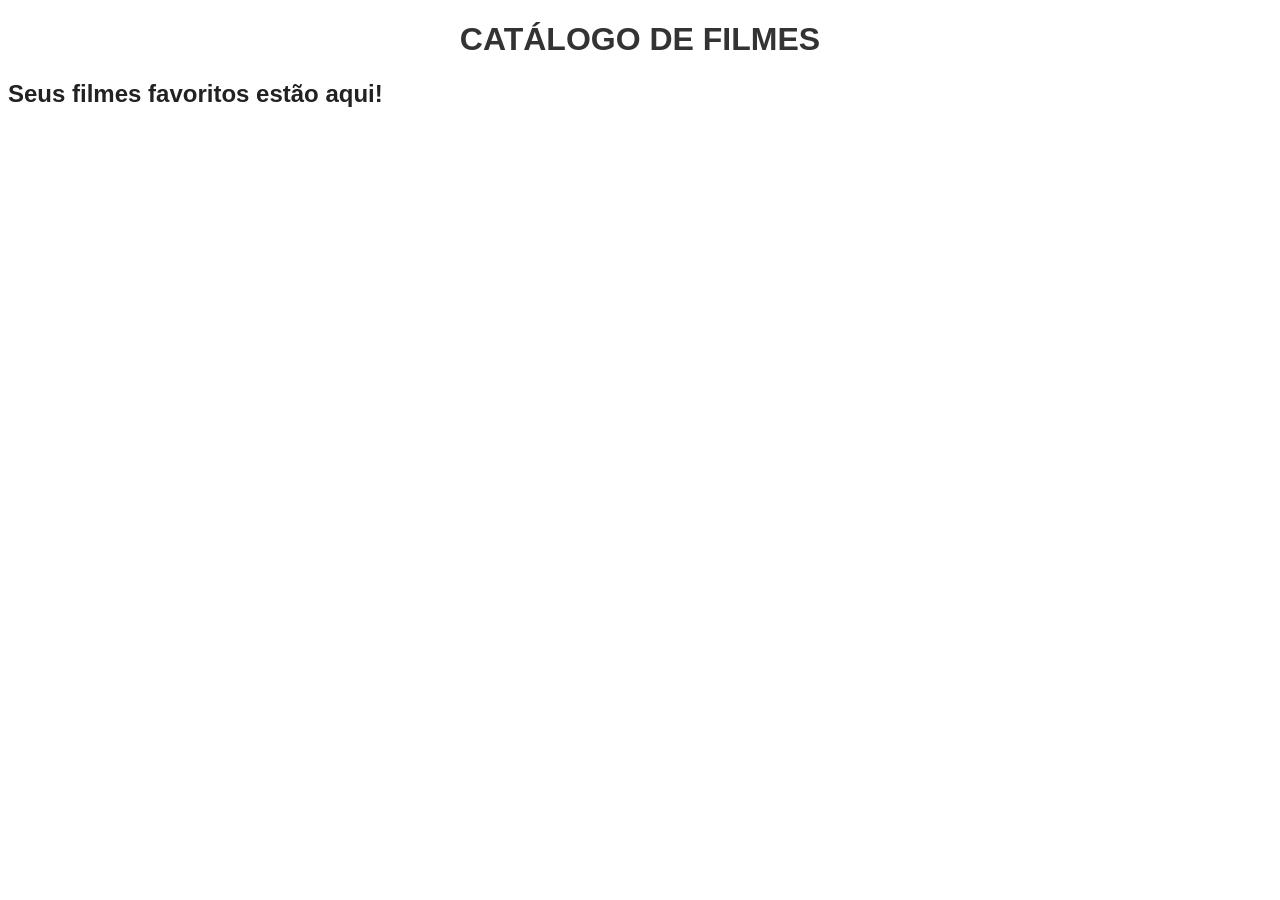
==== CSS2/index.html @ fb5cd369 "CSS2-v1.0 Inicio do código, com adição do cabeçalho e styles" ====
<!DOCTYPE html>
<html lang="pt-BR">
<head>
    <meta charset="UTF-8">
    <meta name="viewport" content="width=device-width, initial-scale=1.0">
    <title>Cinema Alagoinhas</title>
    <link rel="stylesheet" href="style.css">
</head>
<body>
    <header>
        <h1 class="titulo">CATÁLOGO DE FILMES</h1>
        <h2>Seus filmes favoritos estão aqui!</h2>
    </header>
</body>
</html>
---- CSS2/style.css ----
body {
    font-family: Arial, sans-serif;
    background-color: #ffffff;
    color: #222;
}
.titulo {
    color: #333;
    font-size: 2em;
    text-align: center;
}
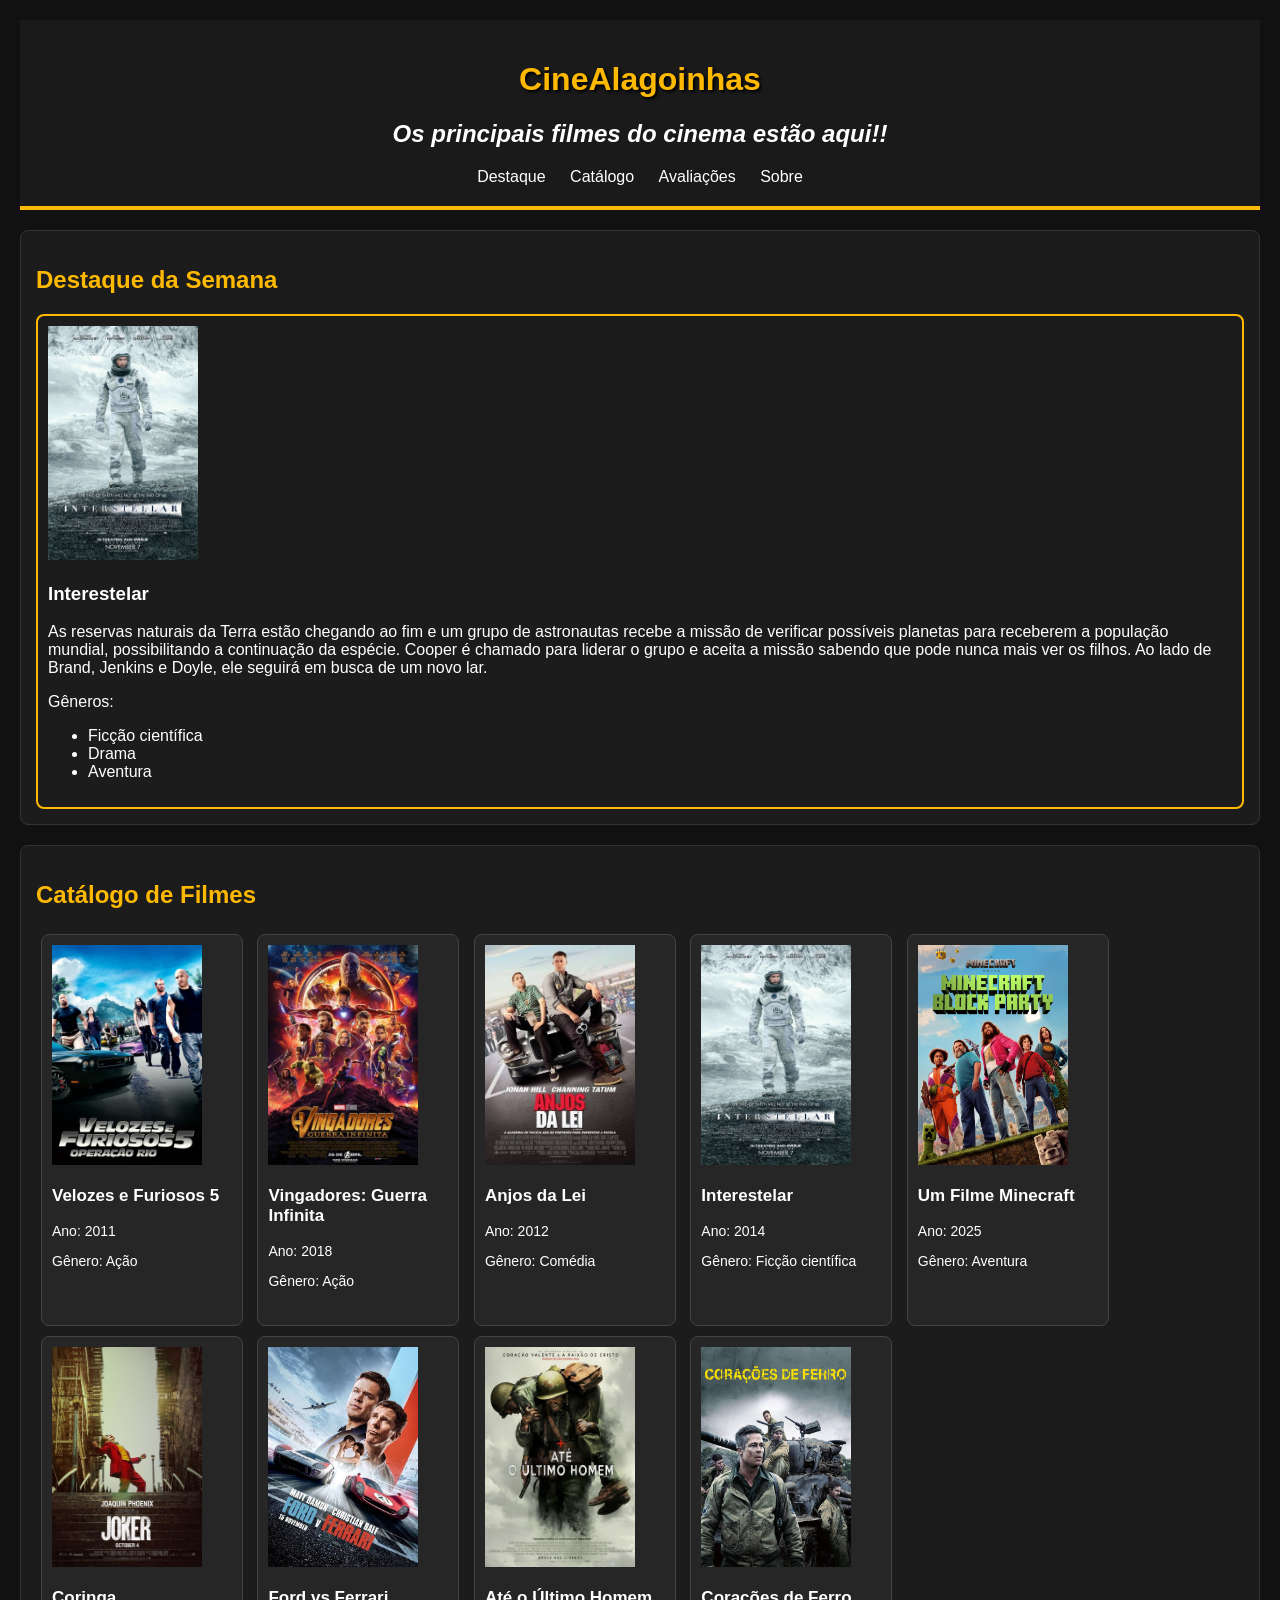
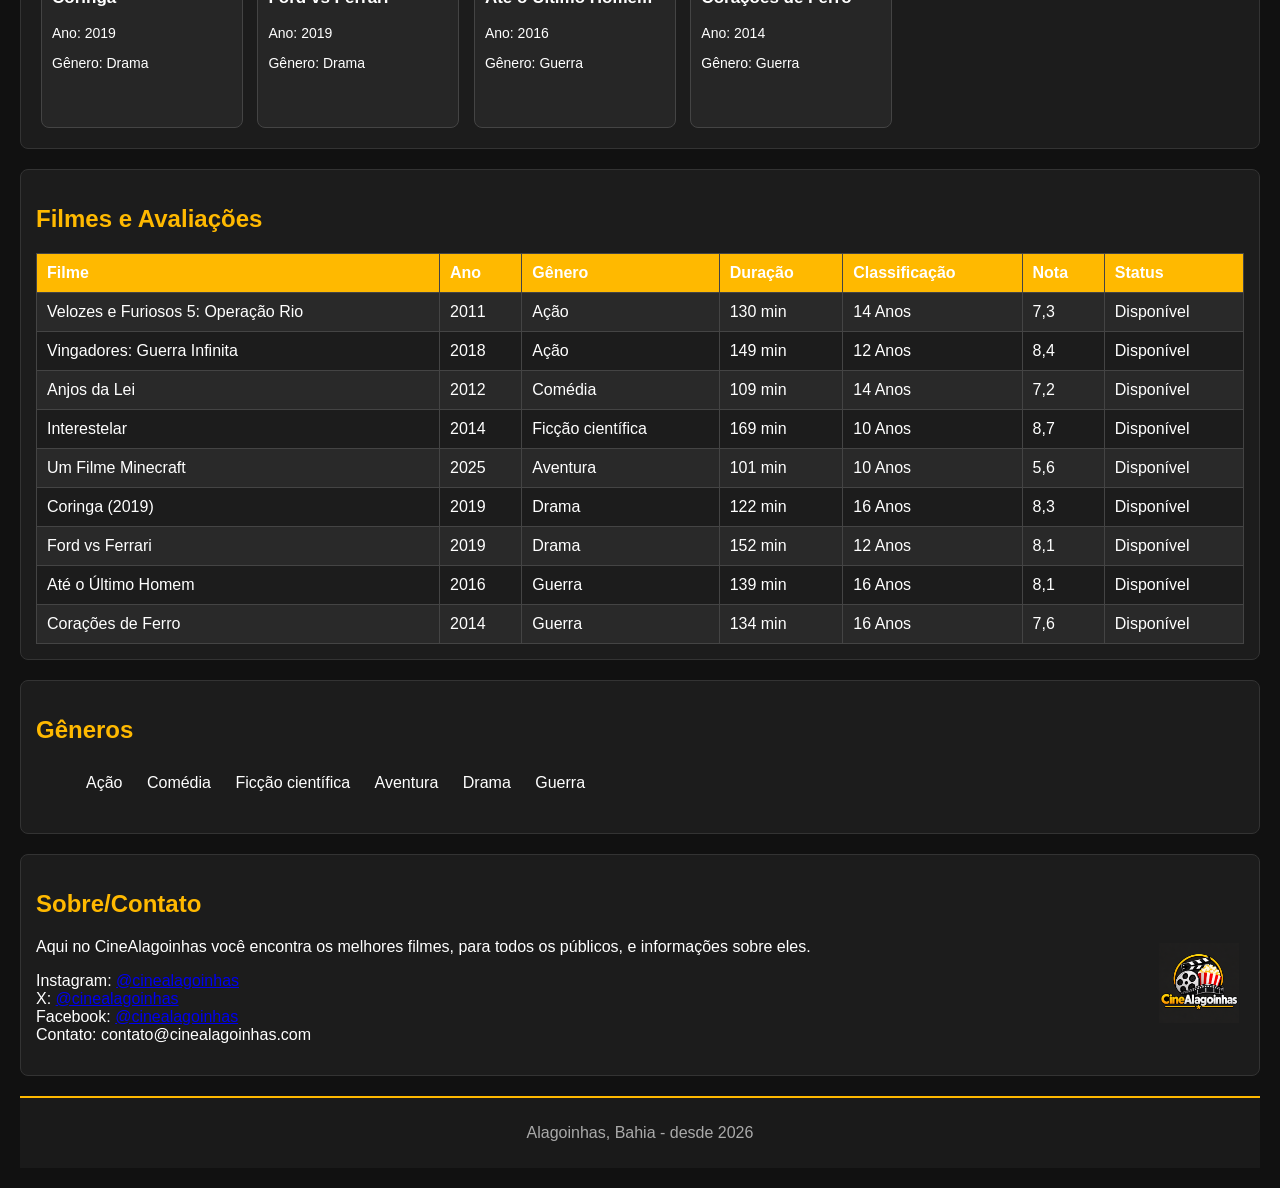
==== commit 68fdb5ce: "v1.0 Foram implementados o código inicial, com tabelas, listas ordenadas/não ordenada, seções, cabeç" ====
--- a/CSS2/index.html
+++ b/CSS2/index.html
@@ -1,15 +1,224 @@
+
 <!DOCTYPE html>
-<html lang="pt-BR">
+<html lang="pt-br">
 <head>
     <meta charset="UTF-8">
-    <meta name="viewport" content="width=device-width, initial-scale=1.0">
     <title>Cinema Alagoinhas</title>
     <link rel="stylesheet" href="style.css">
 </head>
 <body>
-    <header>
-        <h1 class="titulo">CATÁLOGO DE FILMES</h1>
-        <h2>Seus filmes favoritos estão aqui!</h2>
+    <!-- Cabeçalho do catálogo -->
+    <header id="inicio">
+        <h1>CineAlagoinhas</h1>
+        <h2>Os principais filmes do cinema estão aqui!!</h2>
+        <!-- Menu da página -->
+        <nav>
+            <a href="#destaque">Destaque</a>
+            <a href="#catalogo">Catálogo</a>
+            <a href="#avaliacoes">Avaliações</a>
+            <a href="#sobre">Sobre</a>
+        </nav>
     </header>
+    <!-- Filme em destaque -->
+    <section id="destaque">
+        <h2>Destaque da Semana</h2>
+        <div class="destaque">
+            <img src="assets/filme4.png" alt="Pôster de Interestelar">
+            <div>
+                <h3>Interestelar</h3>
+                <p>As reservas naturais da Terra estão chegando ao fim e um grupo de astronautas 
+                    recebe a missão de verificar possíveis planetas para receberem a população mundial, 
+                    possibilitando a continuação da espécie. Cooper é chamado para liderar o grupo 
+                    e aceita a missão sabendo que pode nunca mais ver os filhos. 
+                    Ao lado de Brand, Jenkins e Doyle, ele seguirá em busca de um novo lar.</p>
+                <p>Gêneros:</p>
+                <ul>
+                    <li>Ficção científica</li>
+                    <li>Drama</li>
+                    <li>Aventura</li>
+                </ul>
+            </div>
+        </div>
+    </section>
+    <!-- Catálogo de filmes -->
+    <section id="catalogo">
+        <h2>Catálogo de Filmes</h2>
+        <div class="filme">
+            <img src="assets/filme1.jpg" alt="Pôster de Velozes e Furiosos 5">
+            <h3>Velozes e Furiosos 5</h3>
+            <p>Ano: 2011</p>
+            <p>Gênero: Ação</p>
+        </div>
+        <div class="filme">
+            <img src="assets/filme2.jpg" alt="Pôster de Vingadores: Guerra Infinita">
+            <h3>Vingadores: Guerra Infinita</h3>
+            <p>Ano: 2018</p>
+            <p>Gênero: Ação</p>
+        </div>
+        <div class="filme">
+            <img src="assets/filme3.jpg" alt="Pôster de Anjos da Lei">
+            <h3>Anjos da Lei</h3>
+            <p>Ano: 2012</p>
+            <p>Gênero: Comédia</p>
+        </div>
+        <div class="filme">
+            <img src="assets/filme4.png" alt="Pôster de Interestelar">
+            <h3>Interestelar</h3>
+            <p>Ano: 2014</p>
+            <p>Gênero: Ficção científica</p>
+        </div>
+        <div class="filme">
+            <img src="assets/filme5.jpg" alt="Pôster de Um Filme Minecraft">
+            <h3>Um Filme Minecraft</h3>
+            <p>Ano: 2025</p>
+            <p>Gênero: Aventura</p>
+        </div>
+        <div class="filme">
+            <img src="assets/filme6.jpg" alt="Pôster de Coringa">
+            <h3>Coringa</h3>
+            <p>Ano: 2019</p>
+            <p>Gênero: Drama</p>
+        </div>
+        <div class="filme">
+            <img src="assets/filme7.jpg" alt="Pôster de Ford vs Ferrari">
+            <h3>Ford vs Ferrari</h3>
+            <p>Ano: 2019</p>
+            <p>Gênero: Drama</p>
+        </div>
+        <div class="filme">
+            <img src="assets/filme8.jpg" alt="Pôster de Até o Último Homem">
+            <h3>Até o Último Homem</h3>
+            <p>Ano: 2016</p>
+            <p>Gênero: Guerra</p>
+        </div>
+        <div class="filme">
+            <img src="assets/filme9.jpg" alt="Pôster de Corações de Ferro">
+            <h3>Corações de Ferro</h3>
+            <p>Ano: 2014</p>
+            <p>Gênero: Guerra</p>
+        </div>
+    </section>
+    <!-- Tabela de filmes -->
+    <section id="avaliacoes">
+        <h2>Filmes e Avaliações</h2>
+        <table>
+            <tr>
+                <th>Filme</th>
+                <th>Ano</th>
+                <th>Gênero</th>
+                <th>Duração</th>
+                <th>Classificação</th>
+                <th>Nota</th>
+                <th>Status</th>
+            </tr>
+            <tr>
+                <td>Velozes e Furiosos 5: Operação Rio</td>
+                <td>2011</td>
+                <td>Ação</td>
+                <td>130 min</td>
+                <td>14 Anos</td>
+                <td>7,3</td>
+                <td>Disponível</td>
+            </tr>
+            <tr>
+                <td>Vingadores: Guerra Infinita</td>
+                <td>2018</td>
+                <td>Ação</td>
+                <td>149 min</td>
+                <td>12 Anos</td>
+                <td>8,4</td>
+                <td>Disponível</td>
+            </tr>
+            <tr>
+                <td>Anjos da Lei</td>
+                <td>2012</td>
+                <td>Comédia</td>
+                <td>109 min</td>
+                <td>14 Anos</td>
+                <td>7,2</td>
+                <td>Disponível</td>
+            </tr>
+            <tr>
+                <td>Interestelar</td>
+                <td>2014</td>
+                <td>Ficção científica</td>
+                <td>169 min</td>
+                <td>10 Anos</td>
+                <td>8,7</td>
+                <td>Disponível</td>
+            </tr>
+            <tr>
+                <td>Um Filme Minecraft</td>
+                <td>2025</td>
+                <td>Aventura</td>
+                <td>101 min</td>
+                <td>10 Anos</td>
+                <td>5,6</td>
+                <td>Disponível</td>
+            </tr>
+            <tr>
+                <td>Coringa (2019)</td>
+                <td>2019</td>
+                <td>Drama</td>
+                <td>122 min</td>
+                <td>16 Anos</td>
+                <td>8,3</td>
+                <td>Disponível</td>
+            </tr>
+            <tr>
+                <td>Ford vs Ferrari</td>
+                <td>2019</td>
+                <td>Drama</td>
+                <td>152 min</td>
+                <td>12 Anos</td>
+                <td>8,1</td>
+                <td>Disponível</td>
+            </tr>
+            <tr>
+                <td>Até o Último Homem</td>
+                <td>2016</td>
+                <td>Guerra</td>
+                <td>139 min</td>
+                <td>16 Anos</td>
+                <td>8,1</td>
+                <td>Disponível</td>
+            </tr>
+            <tr>
+                <td>Corações de Ferro</td>
+                <td>2014</td>
+                <td>Guerra</td>
+                <td>134 min</td>
+                <td>16 Anos</td>
+                <td>7,6</td>
+                <td>Disponível</td>
+            </tr>
+        </table>
+    </section>
+    <!-- Lista de gêneros -->
+    <section>
+        <h2>Gêneros</h2>
+        <ul class="generos">
+            <li>Ação</li>
+            <li>Comédia</li>
+            <li>Ficção científica</li>
+            <li>Aventura</li>
+            <li>Drama</li>
+            <li>Guerra</li>
+        </ul>
+    </section>
+    <!-- Informações sobre o catálogo -->
+    <section id="sobre">
+        <h2>Sobre/Contato</h2>
+        <img class="logo" src="assets/logo.png" alt="Logo do CineAlagoinhas">
+        <p>Aqui no CineAlagoinhas você encontra os melhores filmes, para todos os públicos, e informações sobre eles.</p>
+        <p> Instagram: <a href="https://www.instagram.com/" target="_blank">@cinealagoinhas</a> <br>
+            X: <a href="https://x.com/" target="_blank">@cinealagoinhas</a> <br>
+            Facebook: <a href="https://www.facebook.com/" target="_blank">@cinealagoinhas</a> <br>
+            Contato: contato@cinealagoinhas.com</p>
+    </section>
+    <!-- Rodapé -->
+    <footer>
+        <p>Alagoinhas, Bahia - desde 2026</p>
+    </footer>
 </body>
 </html>
--- a/CSS2/style.css
+++ b/CSS2/style.css
@@ -1,10 +1,120 @@
 body {
     font-family: Arial, sans-serif;
-    background-color: #ffffff;
-    color: #222;
+    background-color: #111111;
+    color: white;
+    margin: 20px;
 }
-.titulo {
-    color: #333;
-    font-size: 2em;
+/* Aqui é para o Cabeçalho */
+header {
+    background-color: #1a1a1a;
+    color: white;
     text-align: center;
+    padding: 20px;
+    border-bottom: 4px solid #FFB900;
+}
+/* Título principal */
+h1 {
+    color: #FFB900;
+    text-shadow: 2px 2px 3px black;
+}
+/* Subtítulo escrito em itálico */
+header h2 {
+    font-style: italic;
+}
+/* Menu */
+nav a {
+    color: white;
+    margin: 10px;
+    text-decoration: none;
+}
+nav a:hover {
+    color: #FFB900;
+}
+/* Seções */
+section {
+    background-color: #1c1c1c;
+    margin: 20px 0;
+    padding: 15px;
+    border: 1px solid #333333;
+    border-radius: 8px;
+}
+/* Títulos das seções */
+section h2 {
+    color: #FFB900;
+}
+/* Filme em destaque */
+.destaque {
+    border: 2px solid #FFB900;
+    padding: 10px;
+    border-radius: 8px;
+}
+.destaque img {
+    width: 150px;
+    margin-right: 15px;
+}
+/* Cards dos filmes no catálogo */
+.filme {
+    display: inline-block;
+    vertical-align: top;
+    width: 180px;
+    height: 370px;
+    background-color: #262626;
+    border: 1px solid #444444;
+    border-radius: 8px;
+    padding: 10px;
+    margin: 5px;
+}
+/* Capas dos filmes */
+.filme img {
+    width: 150px;
+    height: 220px;
+}
+/* Títulos dos cards */
+.filme h3 {
+    color: white;
+    font-size: 17px;
+}
+/* Informações sobre os filmes */
+.filme p {
+    font-size: 14px;
+}
+/* Tabela sobre os filmes */
+table {
+    width: 100%;
+    border-collapse: collapse;
+}
+th {
+    background-color: #FFB900;
+    color: white;
+}
+th, td {
+    border: 1px solid #444444;
+    padding: 10px;
+    text-align: left;
+}
+tr:nth-child(even) {
+    background-color: #292929;
+}
+/* Lista de gêneros dos filmes */
+.generos {
+    list-style-type: square;
+}
+.generos li {
+    display: inline-block;
+    margin: 5px;
+    padding: 5px;
+}
+/* Imagem à direita do texto */
+.logo {
+    float: right;
+    width: 80px;
+    margin: 5px;
+}
+/* Rodapé da página*/
+footer {
+    background-color: #1a1a1a;
+    color: #aaaaaa;
+    text-align: center;
+    padding: 10px;
+    border-top: 2px solid #FFB900;
 }
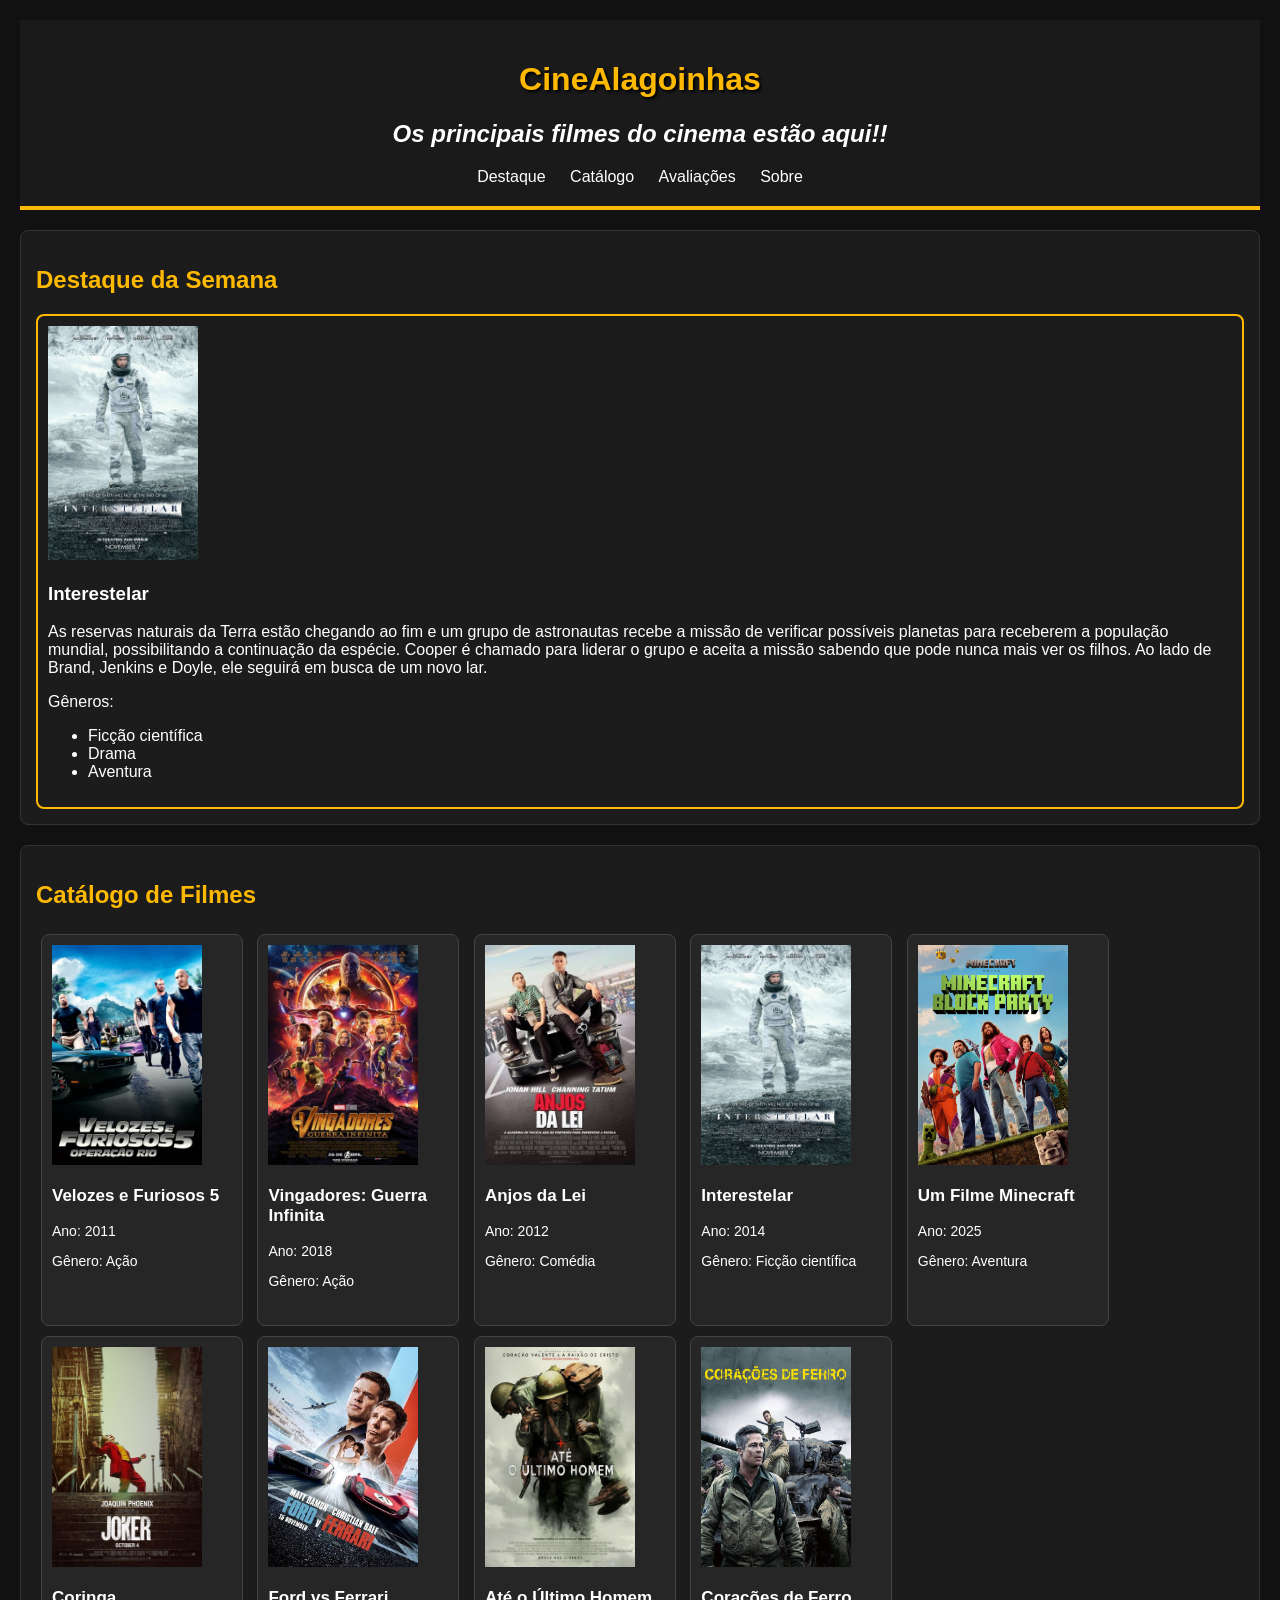
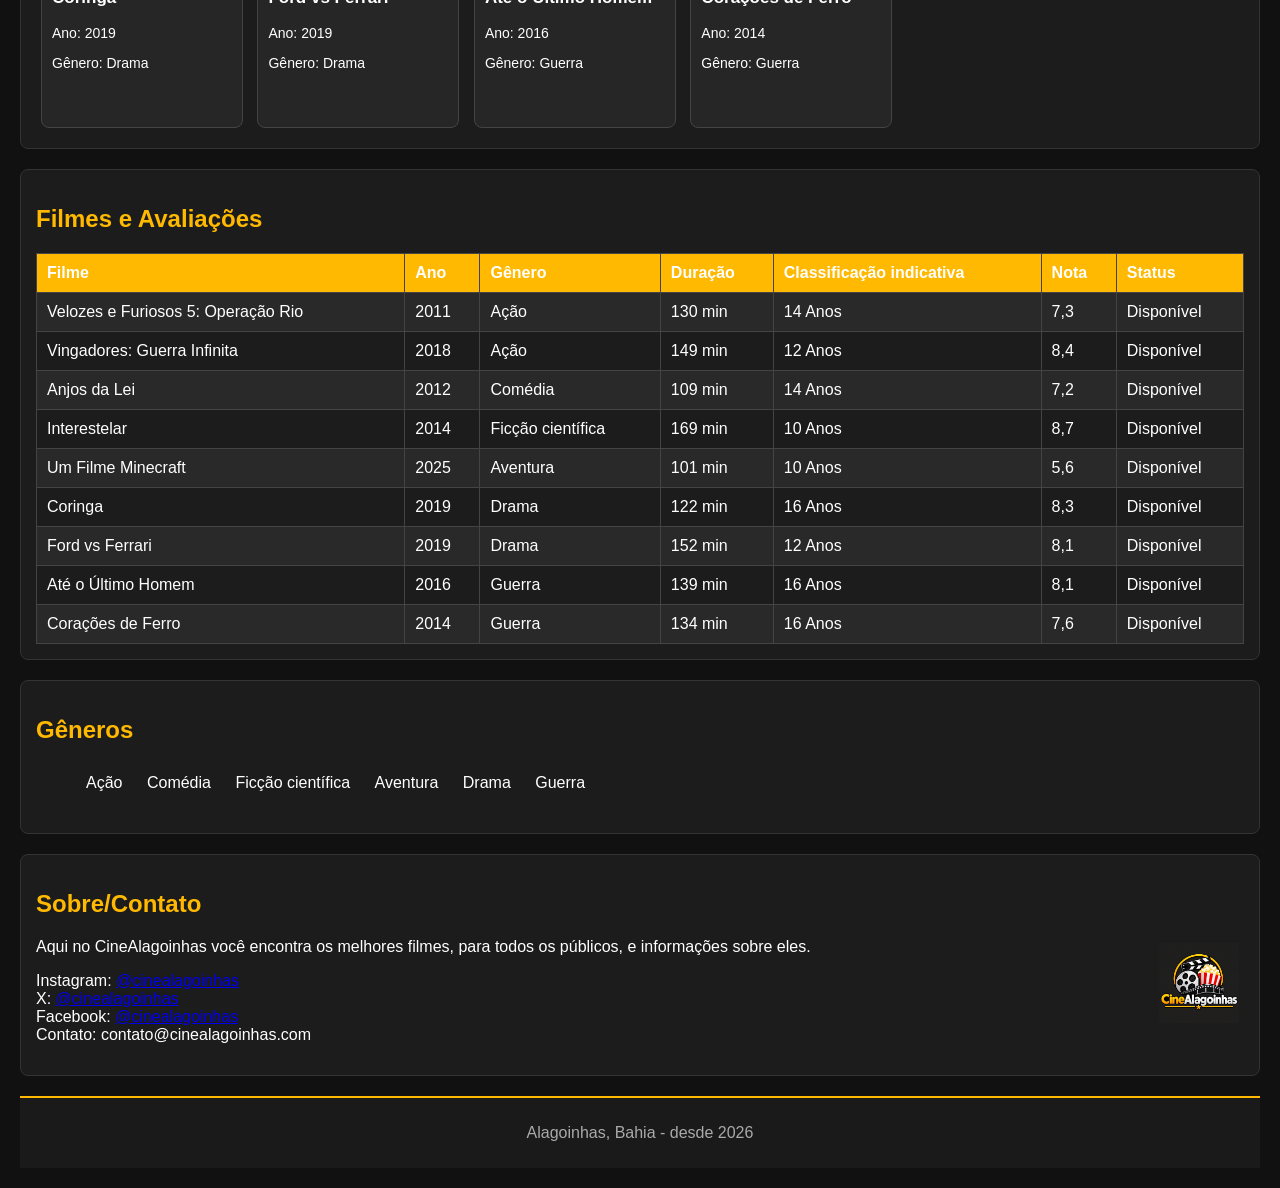
==== commit 87925ed5: "v1.0.1 Pequenos alterações nos textos" ====
--- a/CSS2/index.html
+++ b/CSS2/index.html
@@ -107,7 +107,7 @@
                 <th>Ano</th>
                 <th>Gênero</th>
                 <th>Duração</th>
-                <th>Classificação</th>
+                <th>Classificação indicativa</th>
                 <th>Nota</th>
                 <th>Status</th>
             </tr>
@@ -157,7 +157,7 @@
                 <td>Disponível</td>
             </tr>
             <tr>
-                <td>Coringa (2019)</td>
+                <td>Coringa</td>
                 <td>2019</td>
                 <td>Drama</td>
                 <td>122 min</td>
